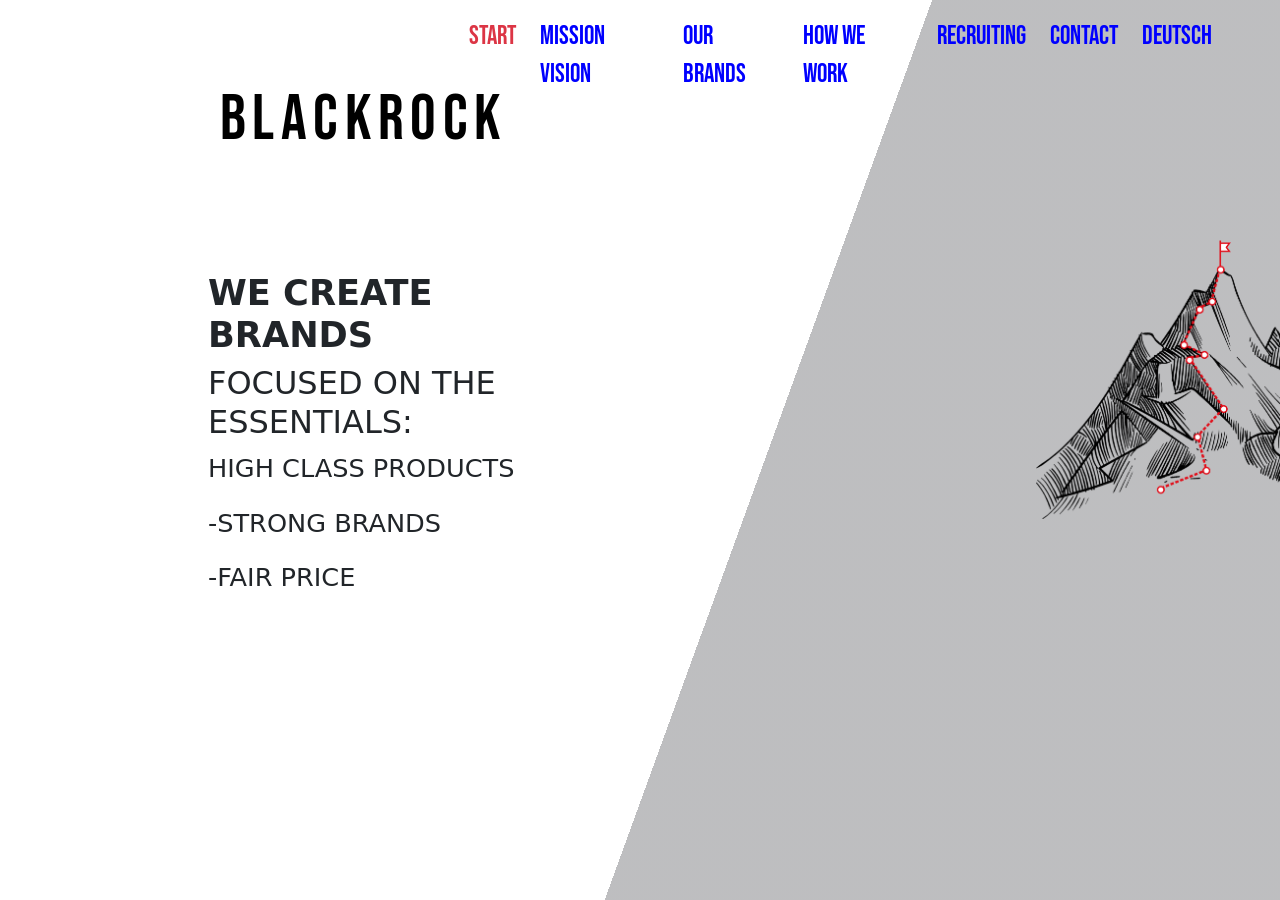
==== en_jeel.html @ e0aaff33 "english added" ====
<!DOCTYPE html>
<html lang="en">
  <head>
    <meta charset="UTF-8" />
    <meta http-equiv="X-UA-Compatible" content="IE=edge" />
    <meta name="viewport" content="width=device-width, initial-scale=1.0" />
    <title>BLACKROCK</title>
    <link
      href="https://cdn.jsdelivr.net/npm/bootstrap@5.1.1/dist/css/bootstrap.min.css"
      rel="stylesheet"
      integrity="sha384-F3w7mX95PdgyTmZZMECAngseQB83DfGTowi0iMjiWaeVhAn4FJkqJByhZMI3AhiU"
      crossorigin="anonymous"
    />
    <link rel="stylesheet" href="./jeel.css" />
  </head>
  <body>
    <div class="bg mx-5">
      <header>
        <nav class="navbar navbar-expand-lg navbar-light">
          <div class="container-fluid">
            <a class="navbar-brand logo" href="#">BLACKROCK</a>
            <button
              class="navbar-toggler"
              type="button"
              data-bs-toggle="collapse"
              data-bs-target="#navbarNavAltMarkup"
              aria-controls="navbarNavAltMarkup"
              aria-expanded="false"
              aria-label="Toggle navigation"
            >
              <span class="navbar-toggler-icon"></span>
            </button>
            <div
              class="collapse navbar-collapse d-flex justify-content-end"
              id="navbarNavAltMarkup"
            >
              <div class="navbar-nav fs-4 pe-5">
                <a
                  class="nav-link active text-danger"
                  aria-current="page"
                  href="#"
                  >START</a
                >

                <a class="nav-link" href="./en_mission.html">MISSION VISION</a>
                <a href="./marken.html" class="nav-link">OUR BRANDS</a>
                <a class="nav-link" href="./en_wie.html">HOW WE WORK</a>
                <a class="nav-link" href="./en_recruiting.html"
                  >RECRUITING</a
                >
                <a class="nav-link" href="./en_contact.html">CONTACT</a>
                <a class="nav-link me-5" href="./jeel.html">DEUTSCH</a>
              </div>
            </div>
          </div>
        </nav>
      </header>

      <main>
        <div class="row">
          <div class="col-6">
            <div class="mainText">
              <h1>WE CREATE BRANDS</h1>
              <h2>FOCUSED ON THE ESSENTIALS:</h2>
              <p>HIGH CLASS PRODUCTS</p>
              <p>-STRONG BRANDS</p>
              <p>-FAIR PRICE</p>
            </div>
          </div>
          <div class="col-6">
            <div class="mainImage">
              <img class="image-fluid" src="./images/01.png" alt="" />
            </div>
          </div>
        </div>
      </main>
    </div>

    <!-- JavaScript Bundle with Popper -->
    <script
      src="https://cdn.jsdelivr.net/npm/bootstrap@5.1.1/dist/js/bootstrap.bundle.min.js"
      integrity="sha384-/bQdsTh/da6pkI1MST/rWKFNjaCP5gBSY4sEBT38Q/9RBh9AH40zEOg7Hlq2THRZ"
      crossorigin="anonymous"
    ></script>
  </body>
</html>
---- jeel.css ----
@import url('https://fonts.googleapis.com/css2?family=Oswald:wght@200;300;400;500;600;700&display=swap');

@import url('https://fonts.googleapis.com/css2?family=Bebas+Neue&display=swap');

*,
*::before,
*::after {
    margin: 0;
    padding: 0;
    box-sizing: border-box;
}

body {
    position: absolute;
    margin: 0px;
    overflow: hidden;
    top: 0px;
    bottom: 0px;
    width: 100%;

}


.logo {
    padding-left: 10rem;
    font-family: 'Bebas Neue', cursive;
    letter-spacing: .4rem;
    height: 6rem;
    width: 30%;
    padding-top: 4rem;
    font-size: 4rem;
    
   
}

.bg {
    width: 100%;
    height: 100vh;
    background-image: linear-gradient(110deg,
            white 55%,
            rgba(76, 77, 82, 0.363)50%);
}


.nav-link {
    font-size: 1.6rem;
    font-family: 'Bebas Neue', cursive;
    margin-left: .5rem;
    color: blue;
}

.nav-link:hover {
    color: red;

}

/* JEEL */

.mainImage img {
    max-width: 60%;
    transform: translate(21rem, 8rem);
}

.mainText {
    margin: 10rem;
}

.mainText h1 {
    font-size: 2.2rem;
    font-weight: 900;
}

.mainText h2 {
    font-size: 2rem;
    font-weight: 500;
}

.mainText p {
    font-size: 1.6rem;
    font-weight: 400;
}


/*MARKEN*/
.card {
    width: 16rem;
    height: 8rem;
    border-radius: .6rem;
    border: none;
    display: flex;
    align-items: center;
    justify-content: center;
    background-color: lightgray;
    opacity: .8;
}

.card img {
    width: 50%;


}


.marken-container {
    display: flex;
    justify-content: center;
    align-items: center;
}

.marken-h2 {
    text-align: center;
    margin-top: 5rem;
    color: red;
    text-decoration: underline;
}



/*WIE*/

.wie-part img {
    max-width: 100%;
}

.wie h2 {
    text-align: center;
    margin: 5rem auto 3rem auto;

}

.wie h3 {
    color: red;
}

.wie p {
    line-height: 3rem;
    font-weight: bold;
}


/* RECRUITING*/


.recruiting-part {
    width: 100%;
    height: 100vh;
    overflow: hidden;

}

.rec-img {
    width: 50rem;
    height: 8rem;
    margin-left: 50rem;
    padding-top: 10rem;
}

.rec-img img {
    max-width: 100%;
}

.recruiting-text {
    margin-left: 10rem;
}

.recruiting-text h2 {
    font-size: 2.2rem;
    font-weight: 900;
}

.recruiting-text h5 {
    font-size: 2rem;
    font-weight: 500;
}


.recruiting-part ul {
    list-style-type: none;
    padding: 0;
    margin: 0;
}

.recruiting-part ul li {
    font-size: 1.6rem;
    font-weight: 400;
}




/*  KONTAKT*/

.kontakt::after {
    background-image: url('/images/04.png');
    background-size: 400px 400px;
    background-repeat: no-repeat;
    display: block;
    width: 30%;
    height: 45%;
    content: "";
    position: absolute;
    top: 300px;
    right: 100px;

}


.kontakt-main {
    margin: 5rem 11rem;
}

.kontakt-main h1 {
    margin: 2rem 0rem;
    font-size: 2.4rem;
}

.kontakt-main div {
    margin: 2rem 0rem;
}

.kundenService h3 {
    font-size: 1rem;
    font-weight: bold;
}
.kundenService p  {
   margin-bottom: .5rem;
   font-size: .9rem;
}
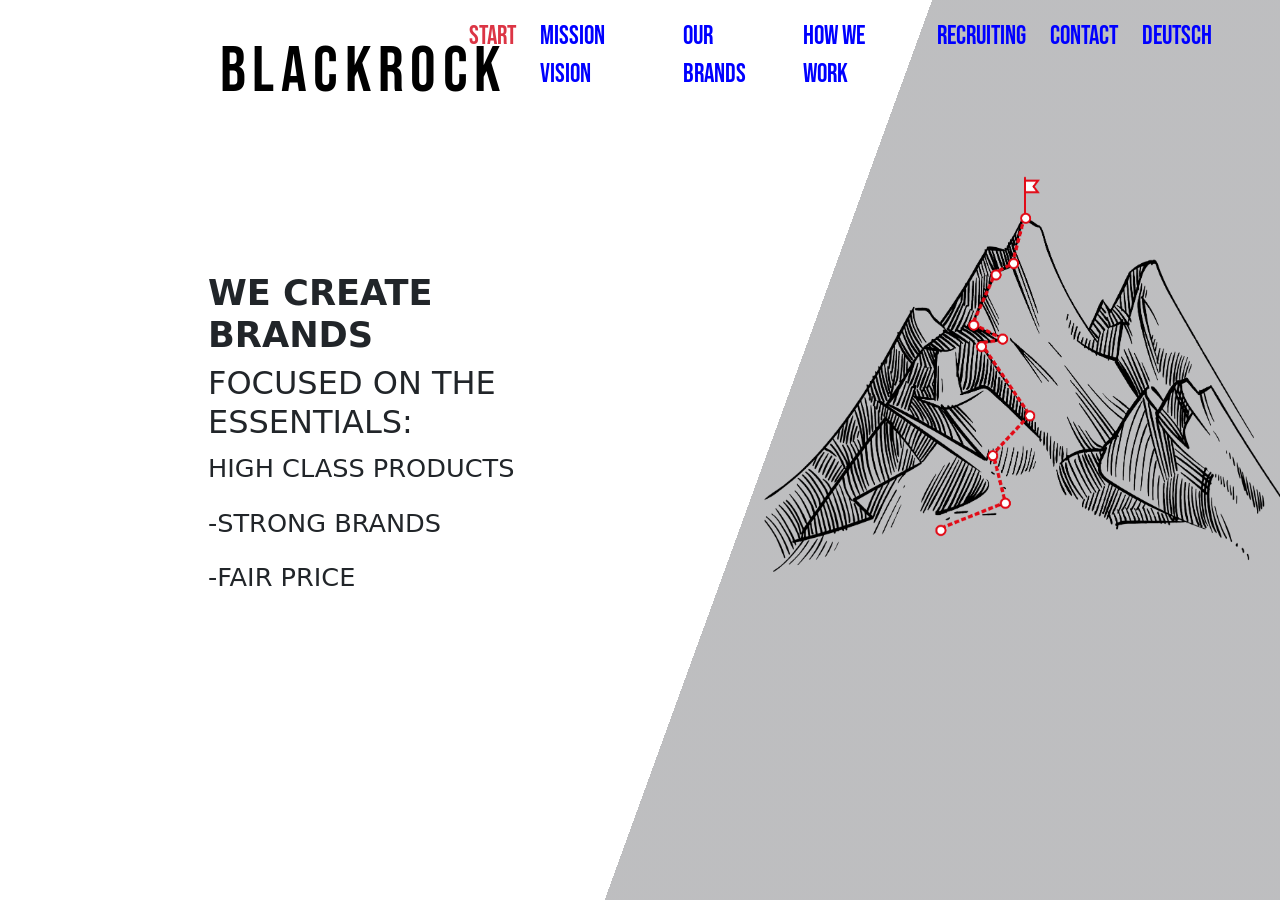
==== commit 53200338: "modified" ====
--- a/en_jeel.html
+++ b/en_jeel.html
@@ -49,7 +49,7 @@
                   >RECRUITING</a
                 >
                 <a class="nav-link" href="./en_contact.html">CONTACT</a>
-                <a class="nav-link me-5" href="./jeel.html">DEUTSCH</a>
+                <a class="nav-link me-5" href="./index.html">DEUTSCH</a>
               </div>
             </div>
           </div>
--- a/jeel.css
+++ b/jeel.css
@@ -27,7 +27,7 @@
     letter-spacing: .4rem;
     height: 6rem;
     width: 30%;
-    padding-top: 4rem;
+    padding-top: 1rem;
     font-size: 4rem;
     
    
@@ -57,8 +57,8 @@
 /* JEEL */
 
 .mainImage img {
-    max-width: 60%;
-    transform: translate(21rem, 8rem);
+    max-width: 85%;
+    transform: translate(4rem, 4rem);
 }
 
 .mainText {
@@ -151,7 +151,7 @@
 .rec-img {
     width: 50rem;
     height: 8rem;
-    margin-left: 50rem;
+    margin-left: 60rem;
     padding-top: 10rem;
 }
 
@@ -161,6 +161,8 @@
 
 .recruiting-text {
     margin-left: 10rem;
+    width: 50%;
+   
 }
 
 .recruiting-text h2 {
@@ -201,7 +203,6 @@
     position: absolute;
     top: 300px;
     right: 100px;
-
 }
 
 
@@ -217,12 +218,18 @@
 .kontakt-main div {
     margin: 2rem 0rem;
 }
+.kundenService {
+   display: flex;
+   flex-direction: column;
+}
 
 .kundenService h3 {
     font-size: 1rem;
     font-weight: bold;
 }
-.kundenService p  {
+.kundenService a  {
    margin-bottom: .5rem;
    font-size: .9rem;
-}+   text-decoration: none;
+   color:black;   
+}
